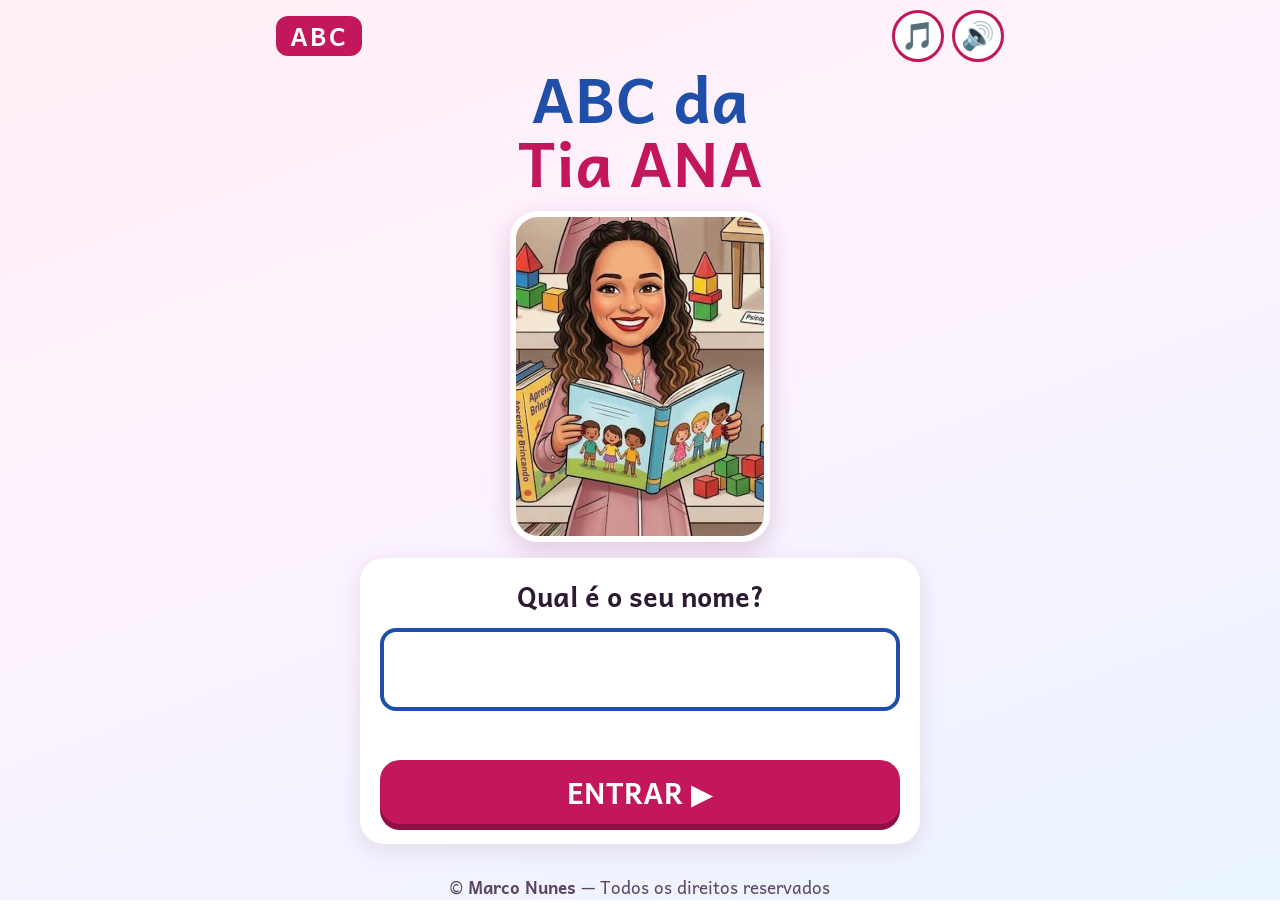
==== index.html @ bb3a61a9 "Fotos reais, palavras de até 6 letras, áudio sem travar e música mais baixa Co-Authored-By: Claude O" ====
<!DOCTYPE html>
<html lang="pt-BR">
<head>
  <meta charset="UTF-8">
  <meta name="viewport" content="width=device-width, initial-scale=1.0, viewport-fit=cover">
  <meta name="theme-color" content="#c2185b">
  <meta name="author" content="Marco Nunes">
  <meta name="description" content="ABC da Tia Ana: jogo para crianças com dificuldade de leitura montarem palavras arrastando letras.">
  <meta name="mobile-web-app-capable" content="yes">
  <meta name="apple-mobile-web-app-capable" content="yes">
  <meta name="apple-mobile-web-app-title" content="ABC da Tia Ana">
  <title>ABC da Tia ANA</title>
  <link rel="manifest" href="manifest.json">
  <link rel="icon" type="image/png" href="icons/icon-192.png">
  <link rel="apple-touch-icon" href="icons/apple-touch-icon.png">
  <link rel="preconnect" href="https://fonts.googleapis.com">
  <link rel="preconnect" href="https://fonts.gstatic.com" crossorigin>
  <!-- Andika: fonte feita para quem está aprendendo a ler -->
  <link href="https://fonts.googleapis.com/css2?family=Andika:wght@400;700&display=swap" rel="stylesheet">
  <link rel="stylesheet" href="style.css?v=2">
</head>
<body>
  <a class="pular-conteudo" href="#conteudo">Ir para o jogo</a>

  <main class="app" id="conteudo">
    <header class="topo">
      <span class="marca" aria-hidden="true">ABC</span>
      <div class="topo-botoes">
        <button class="btn-icone" id="btn-musica" type="button" aria-pressed="true" aria-label="Música de fundo">🎵</button>
        <button class="btn-icone" id="btn-som" type="button" aria-pressed="true" aria-label="Voz da Tia Ana">🔊</button>
      </div>
    </header>

    <!-- 1. Nome do jogador -->
    <section class="tela" id="tela-nome" aria-labelledby="titulo-nome">
      <h1 class="titulo" id="titulo-nome">ABC da <span>Tia ANA</span></h1>
      <img class="foto-ana" src="assets/ana/ana_livro.jpg" alt="Tia Ana segurando um livro e sorrindo" width="480" height="619">
      <form class="cartao" id="form-nome" autocomplete="off">
        <label class="campo" for="campo-nome">Qual é o seu nome?</label>
        <input type="text" id="campo-nome" maxlength="30" required autocapitalize="characters" spellcheck="false">
        <p class="erro" id="erro-nome" role="alert"></p>
        <button class="btn-grande" type="submit">ENTRAR ▶</button>
      </form>
    </section>

    <!-- 2. Início -->
    <section class="tela" id="tela-inicio" aria-labelledby="ola">
      <h1 class="titulo">ABC da <span>Tia ANA</span></h1>
      <div class="cena">
        <img class="foto-ana pequena" src="assets/ana/ana_livro.jpg" alt="Tia Ana" width="480" height="619">
        <p class="balao" id="ola">Oi, <b id="nome-jogador"></b>!<br>Vamos montar palavras?</p>
      </div>
      <button class="btn-grande" id="btn-jogar" type="button">▶ JOGAR</button>
      <div class="linha-botoes">
        <button class="btn-sec" id="btn-instalar" type="button" hidden>📲 Instalar</button>
        <button class="btn-sec" id="btn-trocar" type="button">👤 Trocar nome</button>
      </div>
      <a class="btn-whats" href="https://wa.me/5581988219018?text=Oi%20Tia%20Ana!%20Vim%20pelo%20jogo%20ABC%20da%20Tia%20ANA." target="_blank" rel="noopener"><svg viewBox="0 0 32 32" width="30" height="30" aria-hidden="true"><path fill="#fff" d="M16 3C9 3 3.3 8.6 3.3 15.6c0 2.4.7 4.7 1.9 6.7L3 29l6.9-2.1c1.9 1 4 1.6 6.1 1.6 7 0 12.7-5.7 12.7-12.7C28.7 8.6 23 3 16 3zm0 23.2c-1.9 0-3.8-.5-5.4-1.5l-.4-.2-4.1 1.2 1.2-4-.3-.4c-1.1-1.7-1.7-3.6-1.7-5.7C5.3 9.7 10.1 5 16 5s10.6 4.7 10.6 10.6S21.9 26.2 16 26.2zm5.8-7.9c-.3-.2-1.9-.9-2.2-1-.3-.1-.5-.2-.7.2-.2.3-.8 1-1 1.2-.2.2-.4.2-.7.1-.3-.2-1.3-.5-2.6-1.6-1-.9-1.6-1.9-1.8-2.2-.2-.3 0-.5.1-.7l.5-.6c.2-.2.2-.4.3-.6.1-.2 0-.4 0-.6l-1-2.4c-.3-.6-.5-.5-.7-.5h-.6c-.2 0-.6.1-.9.4-.3.3-1.2 1.1-1.2 2.8s1.2 3.2 1.4 3.5c.2.2 2.4 3.6 5.7 5 .8.3 1.4.5 1.9.7.8.3 1.5.2 2.1.1.6-.1 1.9-.8 2.2-1.5.3-.7.3-1.4.2-1.5-.1-.2-.3-.3-.6-.4z"/></svg> Falar com a Tia Ana</a>
      <p class="link-rodape"><a href="privacidade.html">Política de privacidade</a></p>
    </section>

    <!-- Ajuda para instalar -->
    <section class="tela" id="tela-instalar" aria-labelledby="titulo-instalar">
      <div class="cartao">
        <h2 class="subtitulo" id="titulo-instalar">📲 Instalar o jogo</h2>
        <ol class="passos" id="passos-instalar"></ol>
        <button class="btn-grande" id="btn-fechar-instalar" type="button">OK</button>
      </div>
    </section>

    <!-- 3. Jogo -->
    <section class="tela" id="tela-jogo" aria-label="Jogo">
      <div class="barra-tempo" role="timer" aria-label="Tempo restante">
        <span class="relogio" id="relogio">1:30</span>
        <div class="trilho"><div class="trilho-cheio" id="trilho"></div></div>
        <span class="contador" id="contador" aria-label="Palavras montadas">⭐ 0</span>
      </div>

      <div class="cena-jogo">
        <div class="ana-sprite pensa" id="ana-sprite" role="img" aria-label="Tia Ana pensando"></div>
        <figure class="figura" id="figura"></figure>
        <button class="btn-ouvir" id="btn-ouvir" type="button" aria-label="Ouvir a palavra">🔊</button>
      </div>

      <div class="palavra" id="palavra" aria-label="Palavra para montar"></div>
      <div class="letras" id="letras" aria-label="Letras para arrastar"></div>

      <p class="aviso-leitor" id="aviso" aria-live="assertive"></p>

      <!-- explicação antes do tempo começar -->
      <div class="sobreposicao" id="explicacao" hidden>
        <div class="cartao">
          <div class="ana-sprite pensa grande" role="img" aria-label="Tia Ana"></div>
          <p class="texto-grande">Olhe a figura.<br>Arraste cada <b>letra</b> até o lugar certo!</p>
          <button class="btn-grande" id="btn-comecar" type="button">COMEÇAR ▶</button>
        </div>
      </div>
    </section>

    <!-- 4. Relatório -->
    <section class="tela" id="tela-relatorio" aria-labelledby="titulo-relatorio">
      <div class="cartao cartao-fim">
        <div class="ana-sprite danca grande" id="ana-fim" role="img" aria-label="Tia Ana comemorando"></div>
        <h2 class="subtitulo" id="titulo-relatorio">Parabéns, <span id="fim-nome"></span>!</h2>
        <p class="texto-grande" id="fim-resumo"></p>
      </div>

      <div class="cartao relatorio" id="relatorio">
        <h3>📋 Relatório para a Tia Ana</h3>
        <p class="relatorio-info" id="relatorio-info"></p>
        <div class="selo" id="selo"></div>
        <div class="numeros" id="numeros"></div>
        <h4>Tempo por peça (letra ou sílaba) em cada palavra</h4>
        <canvas id="grafico-palavras" width="900" height="420" role="img" aria-label="Gráfico do tempo por peça em cada palavra"></canvas>
        <p class="legenda"><span class="ponto otimo"></span> até 5 s: ótimo <span class="ponto regular"></span> até 10 s: regular <span class="ponto treinar"></span> mais: treinar mais</p>
        <h4>Letras e sílabas com mais dificuldade</h4>
        <canvas id="grafico-letras" width="900" height="360" role="img" aria-label="Gráfico das letras com mais erros e mais demora"></canvas>
        <h4>Principais dificuldades</h4>
        <ul class="dificuldades" id="dificuldades"></ul>
        <div id="evolucao-area" hidden>
          <h4>Evolução nas últimas partidas</h4>
          <canvas id="grafico-evolucao" width="900" height="300" role="img" aria-label="Gráfico da evolução nas últimas partidas"></canvas>
        </div>
        <p class="dica-envio" id="dica-envio" role="status" hidden></p>
        <div class="linha-botoes">
          <button class="btn-grande btn-whats-grande" id="btn-compartilhar" type="button"><svg viewBox="0 0 32 32" width="30" height="30" aria-hidden="true"><path fill="#fff" d="M16 3C9 3 3.3 8.6 3.3 15.6c0 2.4.7 4.7 1.9 6.7L3 29l6.9-2.1c1.9 1 4 1.6 6.1 1.6 7 0 12.7-5.7 12.7-12.7C28.7 8.6 23 3 16 3zm0 23.2c-1.9 0-3.8-.5-5.4-1.5l-.4-.2-4.1 1.2 1.2-4-.3-.4c-1.1-1.7-1.7-3.6-1.7-5.7C5.3 9.7 10.1 5 16 5s10.6 4.7 10.6 10.6S21.9 26.2 16 26.2zm5.8-7.9c-.3-.2-1.9-.9-2.2-1-.3-.1-.5-.2-.7.2-.2.3-.8 1-1 1.2-.2.2-.4.2-.7.1-.3-.2-1.3-.5-2.6-1.6-1-.9-1.6-1.9-1.8-2.2-.2-.3 0-.5.1-.7l.5-.6c.2-.2.2-.4.3-.6.1-.2 0-.4 0-.6l-1-2.4c-.3-.6-.5-.5-.7-.5h-.6c-.2 0-.6.1-.9.4-.3.3-1.2 1.1-1.2 2.8s1.2 3.2 1.4 3.5c.2.2 2.4 3.6 5.7 5 .8.3 1.4.5 1.9.7.8.3 1.5.2 2.1.1.6-.1 1.9-.8 2.2-1.5.3-.7.3-1.4.2-1.5-.1-.2-.3-.3-.6-.4z"/></svg> Enviar para a Tia Ana</button>
          <button class="btn-sec" id="btn-pdf" type="button">📄 Baixar PDF</button>
        </div>
      </div>

      <div class="linha-botoes">
        <button class="btn-grande" id="btn-de-novo" type="button">↻ Jogar de novo</button>
        <button class="btn-sec" id="btn-sair" type="button">🏠 Início</button>
      </div>
    </section>
  </main>

  <footer class="credito">© <b>Marco Nunes</b> — Todos os direitos reservados</footer>

  <script src="vendor/jspdf.umd.min.js"></script>
  <script src="dados.js?v=2"></script>
  <script src="musica.js?v=2"></script>
  <script src="jogo.js?v=2"></script>
  <script>
    if ('serviceWorker' in navigator) {
      window.addEventListener('load', () => navigator.serviceWorker.register('service-worker.js'));
    }
  </script>
</body>
</html>
---- style.css ----
:root {
  --rosa: #c2185b;
  --rosa-escuro: #8e0f42;
  --rosa-claro: #ffe0ee;
  --azul: #1f4fa8;
  --texto: #2d1b33;
  --texto-suave: #5b4763;
  --fundo: #fff6fa;
  --cartao: #ffffff;
  --otimo: #2e7d32;
  --regular: #b45309;
  --treinar: #c62828;
  --foco: #1f4fa8;
  --peca: clamp(64px, min(25vw, 12.5vh), 112px);
  font-size: 18px;
}

* { box-sizing: border-box; }

html, body { margin: 0; min-height: 100%; }

body {
  font-family: 'Andika', 'Atkinson Hyperlegible', Verdana, system-ui, sans-serif;
  color: var(--texto);
  background: linear-gradient(160deg, #fff0f6 0%, #fdf2ff 45%, #e9f4ff 100%);
  background-attachment: fixed;
  line-height: 1.4;
  -webkit-tap-highlight-color: transparent;
  overscroll-behavior: none;
}

/* Foco bem visível para teclado e acionadores */
:focus-visible { outline: 4px solid var(--foco); outline-offset: 3px; border-radius: 12px; }

.pular-conteudo {
  position: absolute; left: 8px; top: -60px; z-index: 50;
  background: var(--azul); color: #fff; padding: 10px 16px; border-radius: 10px; font-weight: 700;
}
.pular-conteudo:focus { top: 8px; }

.app {
  max-width: 760px;
  margin: 0 auto;
  padding: max(10px, env(safe-area-inset-top)) 16px 12px;
  min-height: calc(100dvh - 40px);
  display: flex;
  flex-direction: column;
}

.topo { display: flex; justify-content: space-between; align-items: center; min-height: 52px; }
.marca {
  font-weight: 700; font-size: 1.4rem; letter-spacing: 2px; color: #fff;
  background: var(--rosa); padding: 2px 14px; border-radius: 12px;
}
.topo-botoes { display: flex; gap: 8px; }

.btn-icone {
  width: 52px; height: 52px; border-radius: 50%; border: 3px solid var(--rosa);
  background: #fff; font-size: 1.5rem; cursor: pointer; display: grid; place-items: center;
}
.btn-icone[aria-pressed="false"] { opacity: 0.45; border-style: dashed; }

.tela { display: none; flex: 1; flex-direction: column; align-items: center; gap: 16px; padding-bottom: 12px; }
.tela.ativa { display: flex; animation: entrar 0.3s ease; }
@keyframes entrar { from { opacity: 0; transform: translateY(8px); } to { opacity: 1; transform: none; } }

.titulo {
  margin: 4px 0 0; text-align: center; font-size: clamp(2.2rem, 9vw, 3.4rem); line-height: 1.05;
  color: var(--azul);
}
.titulo span { color: var(--rosa); display: block; }

.subtitulo { margin: 0; font-size: 1.8rem; color: var(--rosa); text-align: center; }

.cartao {
  background: var(--cartao); border-radius: 24px; padding: 20px;
  box-shadow: 0 6px 22px rgba(120, 30, 80, 0.12); width: 100%; max-width: 560px;
}

.foto-ana {
  width: min(62vw, 260px); height: auto; border-radius: 28px; border: 6px solid #fff;
  box-shadow: 0 8px 24px rgba(120, 30, 80, 0.2);
}
.foto-ana.pequena { width: min(40vw, 190px); }

#form-nome { display: flex; flex-direction: column; gap: 12px; }
.campo { font-size: 1.5rem; font-weight: 700; text-align: center; }
#campo-nome {
  font: inherit; font-size: 2rem; text-align: center; text-transform: uppercase;
  padding: 12px; border-radius: 16px; border: 4px solid #d9b8c8; color: var(--texto); background: #fff;
}
#campo-nome:focus { border-color: var(--azul); outline: none; }
.erro { color: var(--treinar); font-weight: 700; margin: 0; min-height: 1.4em; text-align: center; }

.btn-grande, .btn-sec {
  font: inherit; font-weight: 700; cursor: pointer; border-radius: 20px; min-height: 64px;
  padding: 12px 28px; touch-action: manipulation;
}
.btn-grande {
  font-size: 1.6rem; color: #fff; background: var(--rosa); border: none;
  box-shadow: 0 6px 0 var(--rosa-escuro);
}
.btn-grande:active { transform: translateY(4px); box-shadow: 0 2px 0 var(--rosa-escuro); }
.btn-sec { font-size: 1.2rem; color: var(--rosa-escuro); background: #fff; border: 3px solid var(--rosa); }
.linha-botoes { display: flex; flex-wrap: wrap; gap: 12px; justify-content: center; }

.cena { display: flex; align-items: center; gap: 14px; justify-content: center; flex-wrap: wrap; }
.balao {
  position: relative; background: #fff; border: 4px solid var(--rosa-claro); border-radius: 24px;
  padding: 16px 20px; font-size: 1.6rem; margin: 0; max-width: 320px;
}
.link-rodape a { color: var(--azul); font-size: 1rem; }

.passos { font-size: 1.25rem; padding-left: 1.4em; }
.passos li { margin-bottom: 10px; }

/* ---------- Tia Ana animada (folhas de sprites) ---------- */
.ana-sprite { position: relative; width: 104px; height: 150px; flex: none; }
.ana-sprite.grande { width: 140px; height: 200px; margin: 0 auto; }
.ana-sprite::after {
  content: ''; position: absolute; bottom: 0; left: 50%; transform: translateX(-50%);
  height: 100%; background-repeat: no-repeat; background-position: 0 0;
}
.ana-sprite.pensa::after {
  height: 78%; aspect-ratio: 85 / 97; background-image: url(assets/ana/ana_pensa.png);
  background-size: 700% 100%; animation: quadros7 1.6s steps(7) infinite;
}
.ana-sprite.danca::after {
  aspect-ratio: 83 / 140; background-image: url(assets/ana/ana_danca.png);
  background-size: 1200% 100%; animation: quadros12 1.1s steps(12) infinite;
}
.ana-sprite.triste::after {
  aspect-ratio: 67 / 138; background-image: url(assets/ana/ana_triste.png);
  background-size: 1100% 100%; animation: quadros11 1.4s steps(11) infinite;
}
@keyframes quadros7 { from { background-position-x: 0%; } to { background-position-x: 116.6667%; } }
@keyframes quadros12 { from { background-position-x: 0%; } to { background-position-x: 109.0909%; } }
@keyframes quadros11 { from { background-position-x: 0%; } to { background-position-x: 110%; } }

/* ---------- Tela do jogo ---------- */
#tela-jogo { gap: 12px; position: relative; }

.barra-tempo { display: flex; align-items: center; gap: 12px; width: 100%; }
.relogio {
  font-size: 1.9rem; font-weight: 700; color: var(--azul); min-width: 3.4ch; text-align: center;
  font-variant-numeric: tabular-nums;
}
.relogio.acabando { color: var(--treinar); }
.trilho { flex: 1; height: 18px; border-radius: 10px; background: #eadbe3; overflow: hidden; }
.trilho-cheio { height: 100%; width: 100%; background: linear-gradient(90deg, #7cc6ff, var(--azul)); transition: width 0.25s linear; }
.contador { font-size: 1.4rem; font-weight: 700; min-width: 3ch; }

.cena-jogo { display: flex; align-items: flex-end; justify-content: center; gap: 12px; width: 100%; }
.figura {
  margin: 0; width: clamp(110px, 20vh, 170px); aspect-ratio: 1; display: grid; place-items: center;
  background: #fff; border-radius: 28px; box-shadow: 0 6px 18px rgba(120, 30, 80, 0.14);
  font-size: clamp(70px, 13vh, 116px); line-height: 1;
}
.figura img { width: 86%; height: 86%; object-fit: contain; }
.btn-ouvir {
  width: 60px; height: 60px; border-radius: 50%; border: 3px solid var(--azul); background: #fff;
  font-size: 1.6rem; cursor: pointer; align-self: center;
}

/* casas da palavra: separadas por sílaba para ajudar a leitura */
.palavra { display: flex; justify-content: center; gap: 14px; width: 100%; flex-wrap: nowrap; padding: 6px 0; }
.silaba { display: flex; gap: 4px; padding-bottom: 6px; border-bottom: 5px solid #e7c9d8; border-radius: 4px; }
.casa {
  width: var(--casa, 72px); height: calc(var(--casa, 72px) * 1.15);
  border-radius: 14px; border: 4px dashed #b48aa0; background: #fff;
  font: inherit; font-weight: 700; font-size: calc(var(--casa, 72px) * 0.68); color: #fff;
  display: grid; place-items: center; padding: 0; cursor: pointer;
}
.casa.alvo { border-color: var(--azul); border-style: solid; background: #e9f1ff; transform: scale(1.06); }
.casa.cheia { border-style: solid; border-color: transparent; animation: encaixe 0.35s ease; }
.casa.errou { animation: tremer 0.4s ease; border-color: var(--treinar); border-style: solid; }
.palavra.completa .casa { animation: pular 0.6s ease; }
@keyframes encaixe { 0% { transform: scale(1.3); } 100% { transform: scale(1); } }
@keyframes tremer { 25% { transform: translateX(-8px); } 50% { transform: translateX(8px); } 75% { transform: translateX(-5px); } }
@keyframes pular { 50% { transform: translateY(-14px); } }

/* 9 letras para arrastar */
.letras {
  display: grid; grid-template-columns: repeat(3, var(--peca)); gap: clamp(10px, 2.2vh, 18px);
  justify-content: center; margin-top: 4px;
}
.peca {
  width: var(--peca); height: var(--peca); border-radius: 22px; border: 4px solid #fff;
  font: inherit; font-weight: 700; font-size: calc(var(--peca) * 0.62); color: #fff;
  box-shadow: 0 6px 0 rgba(0, 0, 0, 0.22), 0 8px 16px rgba(0, 0, 0, 0.15);
  cursor: grab; touch-action: none; user-select: none; -webkit-user-select: none;
  display: grid; place-items: center; padding: 0;
}
.peca.escolhida { outline: 6px solid #ffd54f; outline-offset: 3px; transform: scale(1.06); }
.peca.arrastando { opacity: 0.35; }
.fantasma {
  position: fixed; z-index: 40; pointer-events: none; margin: 0; transform: translate(-50%, -50%) scale(1.12);
  cursor: grabbing; box-shadow: 0 14px 26px rgba(0, 0, 0, 0.3);
}
.fantasma.voltando { transition: left 0.25s ease, top 0.25s ease, opacity 0.25s; opacity: 0.2; }

.aviso-leitor { position: absolute; width: 1px; height: 1px; overflow: hidden; clip: rect(0 0 0 0); }

.sobreposicao {
  position: fixed; inset: 0; z-index: 30; background: rgba(45, 27, 51, 0.55);
  display: grid; place-items: center; padding: 16px;
}
.sobreposicao[hidden] { display: none; }
.sobreposicao .cartao { text-align: center; display: flex; flex-direction: column; gap: 14px; align-items: center; }
.texto-grande { font-size: 1.6rem; margin: 0; text-align: center; }

/* ---------- Relatório ---------- */
.cartao-fim { text-align: center; }
.relatorio h3 { margin: 0 0 6px; font-size: 1.6rem; color: var(--rosa); }
.relatorio h4 { margin: 22px 0 8px; font-size: 1.25rem; color: var(--azul); }
.relatorio-info { margin: 0; color: var(--texto-suave); font-size: 1.05rem; }
.relatorio canvas { width: 100%; height: auto; display: block; background: #fffafc; border-radius: 14px; }
.selo { margin: 14px 0; padding: 14px; border-radius: 18px; color: #fff; font-size: 1.5rem; font-weight: 700; text-align: center; }
.selo small { display: block; font-size: 1.05rem; font-weight: 400; }
.selo.otimo { background: var(--otimo); }
.selo.regular { background: var(--regular); }
.selo.treinar { background: var(--treinar); }
.numeros { display: grid; grid-template-columns: repeat(auto-fit, minmax(130px, 1fr)); gap: 10px; }
.numero { background: var(--rosa-claro); border-radius: 16px; padding: 10px; text-align: center; }
.numero b { display: block; font-size: 1.8rem; color: var(--rosa-escuro); }
.legenda { font-size: 1rem; display: flex; flex-wrap: wrap; gap: 6px 14px; align-items: center; margin: 8px 0 0; }
.ponto { display: inline-block; width: 16px; height: 16px; border-radius: 4px; vertical-align: middle; }
.ponto.otimo { background: var(--otimo); }
.ponto.regular { background: var(--regular); }
.ponto.treinar { background: var(--treinar); }
.dificuldades { font-size: 1.15rem; padding-left: 1.3em; margin: 0; }
.dificuldades li { margin-bottom: 6px; }
.relatorio .linha-botoes { margin-top: 20px; }

.credito { text-align: center; font-size: 0.95rem; color: var(--texto-suave); padding: 8px 16px max(10px, env(safe-area-inset-bottom)); }

/* telas baixas (celular deitado): figura e Ana menores */
@media (max-height: 560px) {
  :root { --peca: clamp(52px, 15vh, 80px); }
  .ana-sprite { width: 70px; height: 100px; }
  .figura { width: 90px; font-size: 62px; }
  .titulo { font-size: 2rem; }
  .foto-ana { width: 150px; }
}

/* Para quem fica incomodado com movimento */
@media (prefers-reduced-motion: reduce) {
  *, *::before, *::after { animation-duration: 0.01ms !important; animation-iteration-count: 1 !important; transition: none !important; }
}

@media print {
  .topo, .linha-botoes, .credito, .cartao-fim { display: none !important; }
  .tela { display: none !important; }
  #tela-relatorio { display: flex !important; }
}

/* letras que já vêm prontas na palavra */
.casa.dada { cursor: default; animation: none; filter: saturate(0.75); box-shadow: inset 0 -4px 0 rgba(0, 0, 0, 0.18); }
.figura img { border-radius: 20px; }

/* modo sílabas: casas e peças com a sílaba inteira (BA · NA · NA) */
.palavra.por-silaba .casa { width: calc(var(--casa, 72px) * 1.6); font-size: calc(var(--casa, 72px) * 0.62); }
.letras.por-silaba .peca { font-size: calc(var(--peca) * 0.46); letter-spacing: 1px; }

/* WhatsApp da Tia Ana */
.btn-whats, .btn-whats-grande {
  display: inline-flex; align-items: center; justify-content: center; gap: 10px;
  background: #1a8d4a; color: #fff; font: inherit; font-weight: 700; font-size: 1.3rem;
  border: none; border-radius: 20px; min-height: 60px; padding: 10px 24px; text-decoration: none;
  box-shadow: 0 6px 0 #0f5e30; cursor: pointer;
}
.btn-whats-grande { font-size: 1.5rem; }
.btn-whats:active, .btn-whats-grande:active { transform: translateY(4px); box-shadow: 0 2px 0 #0f5e30; }
.dica-envio { background: #e7f7ee; border: 3px solid #1a8d4a; border-radius: 14px; padding: 10px 14px; font-size: 1.1rem; margin: 16px 0 0; }

/* fotos reais: maiores e ocupando o quadro todo, para a criança reconhecer bem */
.figura { width: clamp(150px, 26vh, 230px); overflow: hidden; border: 5px solid #fff; }
.figura img { width: 100%; height: 100%; object-fit: cover; border-radius: 22px; }
@media (max-height: 560px) { .figura { width: 110px; } }
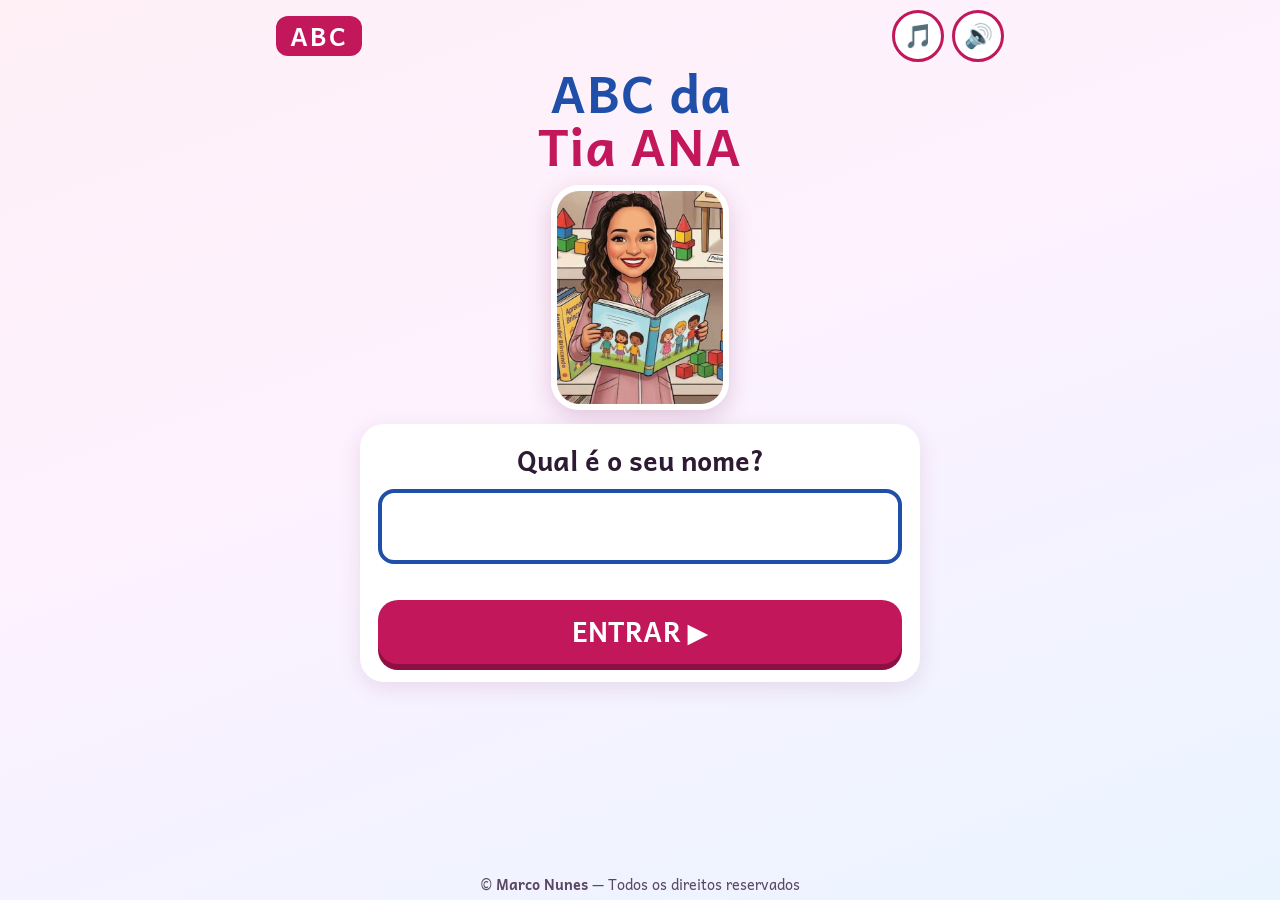
==== commit c9f9f8c9: "Tudo cabe numa tela só no celular e instalação explicada por navegador (iOS e Android) Co-Authored-B" ====
--- a/index.html
+++ b/index.html
@@ -17,7 +17,7 @@
   <link rel="preconnect" href="https://fonts.gstatic.com" crossorigin>
   <!-- Andika: fonte feita para quem está aprendendo a ler -->
   <link href="https://fonts.googleapis.com/css2?family=Andika:wght@400;700&display=swap" rel="stylesheet">
-  <link rel="stylesheet" href="style.css?v=2">
+  <link rel="stylesheet" href="style.css?v=11">
 </head>
 <body>
   <a class="pular-conteudo" href="#conteudo">Ir para o jogo</a>
@@ -71,7 +71,7 @@
     <!-- 3. Jogo -->
     <section class="tela" id="tela-jogo" aria-label="Jogo">
       <div class="barra-tempo" role="timer" aria-label="Tempo restante">
-        <span class="relogio" id="relogio">1:30</span>
+        <span class="relogio" id="relogio">2:00</span>
         <div class="trilho"><div class="trilho-cheio" id="trilho"></div></div>
         <span class="contador" id="contador" aria-label="Palavras montadas">⭐ 0</span>
       </div>
@@ -138,9 +138,9 @@
   <footer class="credito">© <b>Marco Nunes</b> — Todos os direitos reservados</footer>
 
   <script src="vendor/jspdf.umd.min.js"></script>
-  <script src="dados.js?v=2"></script>
-  <script src="musica.js?v=2"></script>
-  <script src="jogo.js?v=2"></script>
+  <script src="dados.js?v=11"></script>
+  <script src="musica.js?v=11"></script>
+  <script src="jogo.js?v=11"></script>
   <script>
     if ('serviceWorker' in navigator) {
       window.addEventListener('load', () => navigator.serviceWorker.register('service-worker.js'));
--- a/style.css
+++ b/style.css
@@ -239,8 +239,6 @@
   :root { --peca: clamp(52px, 15vh, 80px); }
   .ana-sprite { width: 70px; height: 100px; }
   .figura { width: 90px; font-size: 62px; }
-  .titulo { font-size: 2rem; }
-  .foto-ana { width: 150px; }
 }
 
 /* Para quem fica incomodado com movimento */
@@ -277,3 +275,63 @@
 .figura { width: clamp(150px, 26vh, 230px); overflow: hidden; border: 5px solid #fff; }
 .figura img { width: 100%; height: 100%; object-fit: cover; border-radius: 22px; }
 @media (max-height: 560px) { .figura { width: 110px; } }
+
+/* últimos 30 segundos: o relógio pisca de leve */
+.relogio.acabando { animation: pulsar 1s ease-in-out infinite; }
+@keyframes pulsar { 50% { transform: scale(1.15); } }
+
+/* ---------- Tudo numa tela só (sem rolar), em qualquer celular ----------
+   Os tamanhos seguem a altura visível da tela (dvh = já descontando as barras do navegador). */
+body { display: flex; flex-direction: column; min-height: 100dvh; }
+.app { flex: 1; min-height: 0; width: 100%; padding-bottom: 0; }
+.tela { gap: clamp(6px, 1.5dvh, 16px); padding-bottom: 4px; }
+.topo { min-height: clamp(40px, 6.5dvh, 52px); }
+.btn-icone { width: clamp(40px, 6dvh, 52px); height: clamp(40px, 6dvh, 52px); font-size: clamp(1.1rem, 2.6dvh, 1.5rem); }
+.credito { font-size: 0.8rem; padding: 2px 16px max(6px, env(safe-area-inset-bottom)); }
+
+/* telas de nome e início */
+.titulo { font-size: clamp(1.6rem, min(9vw, 5.6dvh), 3.4rem); }
+.foto-ana { width: auto; height: clamp(100px, 25dvh, 320px); max-width: 70vw; object-fit: cover; }
+.foto-ana.pequena { height: clamp(90px, 19dvh, 240px); }
+.cartao { padding: clamp(10px, 2dvh, 20px); }
+#form-nome { gap: clamp(4px, 1dvh, 12px); }
+.campo { font-size: clamp(1.15rem, 3dvh, 1.5rem); }
+#campo-nome { font-size: clamp(1.4rem, 3.6dvh, 2rem); padding: clamp(6px, 1.2dvh, 12px); }
+.erro { min-height: 1.1em; font-size: 0.95rem; }
+.balao { font-size: clamp(1.05rem, 2.5dvh, 1.6rem); padding: clamp(8px, 1.4dvh, 16px) 16px; }
+.btn-grande { min-height: clamp(50px, 7.5dvh, 64px); font-size: clamp(1.2rem, 3dvh, 1.6rem); padding: 6px 24px; }
+.btn-sec { min-height: 48px; font-size: clamp(0.95rem, 2.2dvh, 1.2rem); padding: 4px 14px; }
+.btn-whats { min-height: 48px; font-size: clamp(1rem, 2.4dvh, 1.3rem); padding: 6px 20px; }
+.btn-whats svg { width: 26px; height: 26px; }
+.link-rodape { margin: 0; font-size: 0.9rem; }
+#tela-inicio .linha-botoes { flex-wrap: nowrap; gap: 8px; }
+#tela-inicio .cena { flex-wrap: nowrap; }
+#tela-inicio .balao { flex: 1 1 auto; min-width: 0; max-width: 340px; }
+
+/* tela do jogo */
+:root { --peca: clamp(50px, min(25vw, 10.5dvh), 112px); }
+#tela-jogo { gap: clamp(4px, 1.2dvh, 12px); }
+.barra-tempo .relogio { font-size: clamp(1.4rem, 3.6dvh, 1.9rem); }
+.figura { width: clamp(90px, 19dvh, 230px); font-size: clamp(56px, 12dvh, 116px); }
+.ana-sprite { height: clamp(84px, 16dvh, 150px); width: clamp(58px, 11dvh, 104px); }
+.btn-ouvir { width: clamp(46px, 7dvh, 60px); height: clamp(46px, 7dvh, 60px); }
+.palavra { padding: 2px 0; }
+.letras { gap: clamp(8px, 1.6dvh, 18px); margin-top: 0; }
+/* celular deitado: figura e palavra à esquerda, letras à direita */
+@media (orientation: landscape) and (max-height: 560px) {
+  :root { --peca: clamp(44px, 18vh, 72px); }
+  .app { max-width: 980px; padding-top: 4px; }
+  .topo { min-height: 44px; }
+  .btn-icone { width: 44px; height: 44px; font-size: 1.2rem; }
+  #tela-jogo.ativa {
+    display: grid; grid-template-columns: 1fr auto; column-gap: 20px; row-gap: 6px;
+    grid-template-areas: "barra barra" "cena letras" "palavra letras"; align-items: center;
+  }
+  .barra-tempo { grid-area: barra; }
+  .cena-jogo { grid-area: cena; }
+  .palavra { grid-area: palavra; }
+  .letras { grid-area: letras; gap: 8px; margin: 0; }
+  .figura { width: clamp(80px, 30vh, 150px); font-size: 60px; }
+  .ana-sprite { width: 64px; height: 92px; }
+  .relogio { font-size: 1.4rem; }
+}
